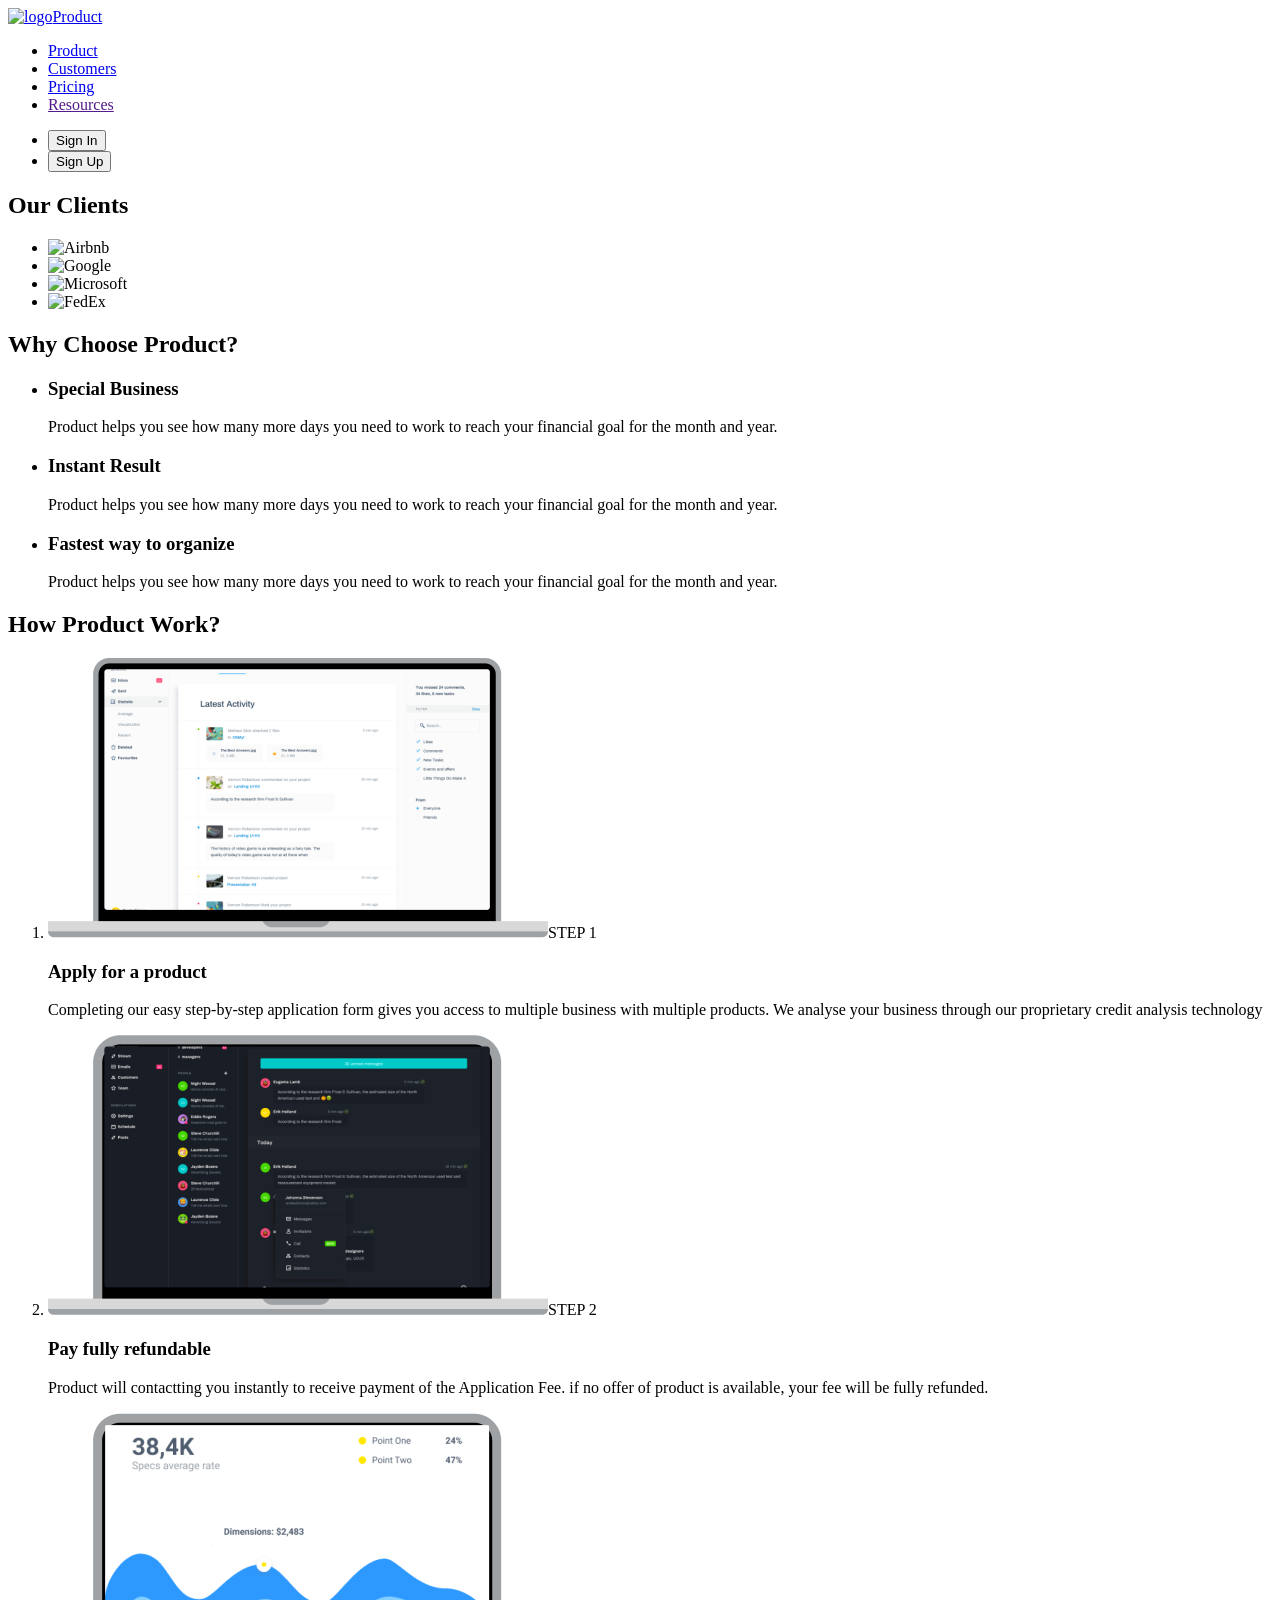
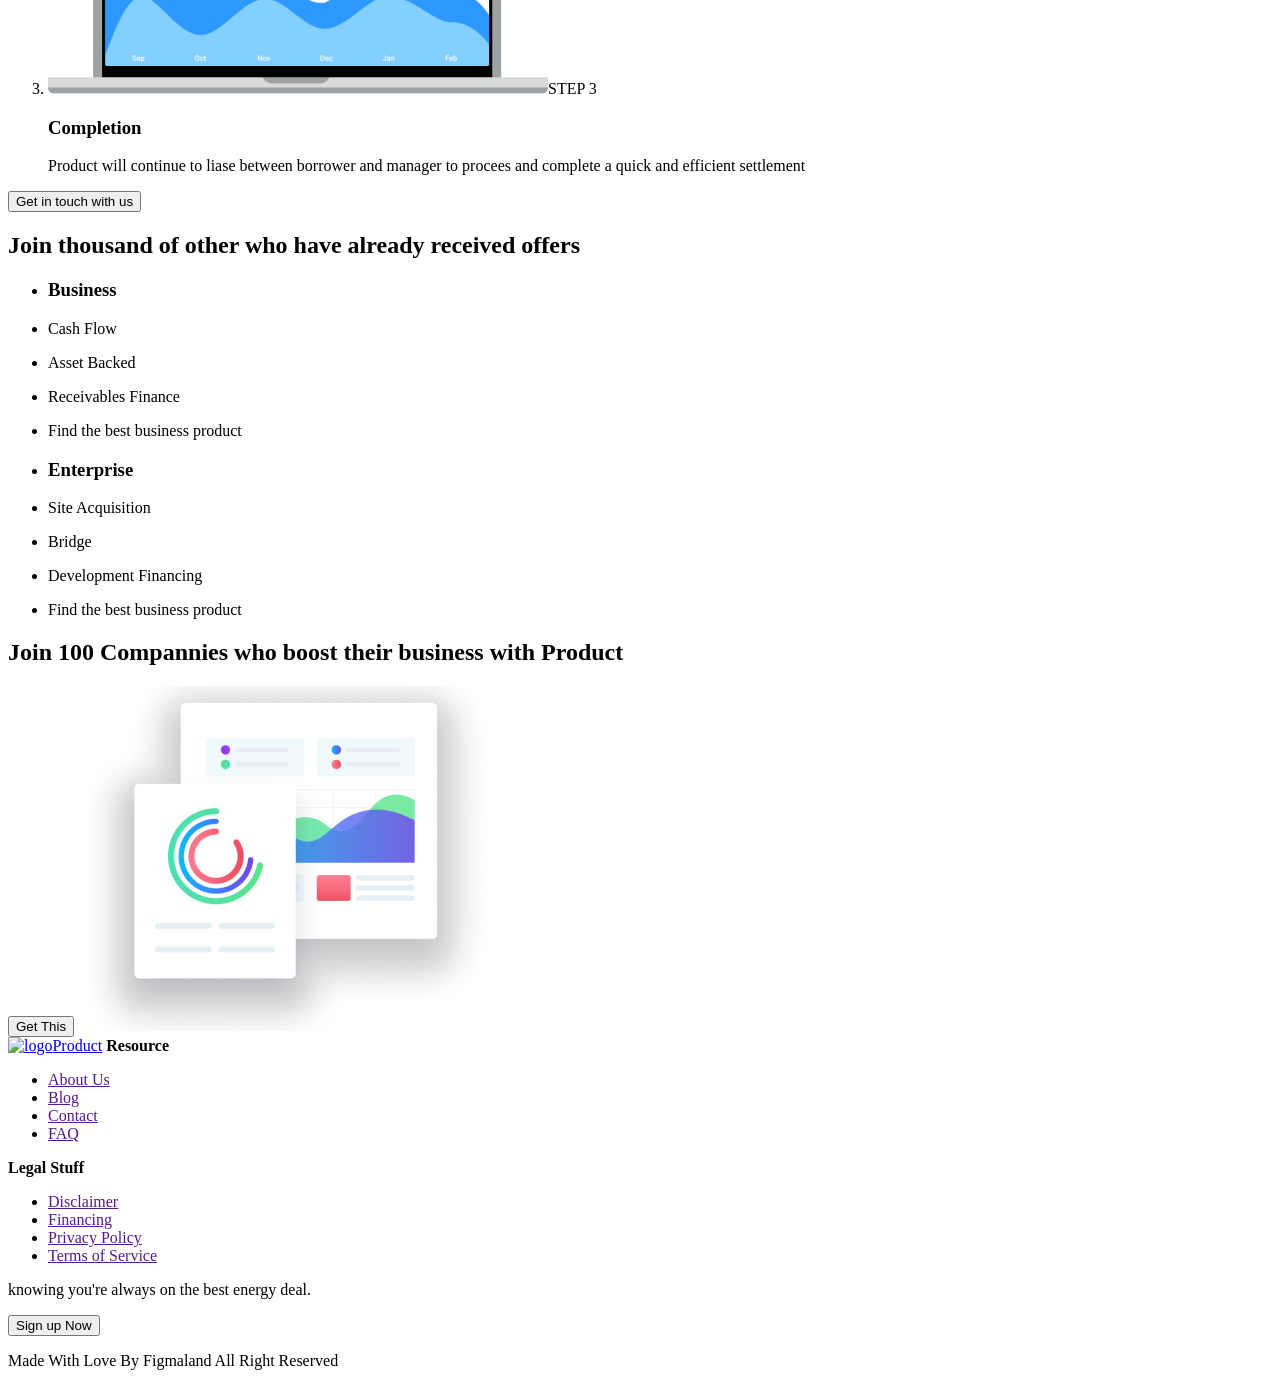
==== customer.html @ 152a93b8 "add markup" ====
<!DOCTYPE html>
<html lang="en">
  <head>
    <meta charset="UTF-8" />
    <meta name="viewport" content="width=device-width, initial-scale=1.0" />
    <title>Bisness promotion</title>
  </head>
  <body>
    <header>
      <nav>
        <a href="./index.html"
          ><img
            src="./images/logo.svg"
            alt="logo"
            width="40"
            height="36"
          />Product</a
        >
        <ul>
          <li><a href="./index.html">Product</a></li>
          <li><a href="./customer.html">Customers</a></li>
          <li><a href="./pricing.html">Pricing</a></li>
          <li><a href="">Resources</a></li>
        </ul>
      </nav>
      <ul>
        <li><button type="button">Sign In</button></li>
        <li><button type="button">Sign Up</button></li>
      </ul>
    </header>
    <main>
      <section>
        <h1>Our Clients</h1>
        <ul>
          <li>
            <img src="images/Airbnb-Logo.svg" alt="Airbnb" />
          </li>
          <li>
            <img src="images/Google-Logo.svg" alt="Google" />
          </li>
          <li>
            <img src="images/Microsoft-Logo.svg" alt="Microsoft" />
          </li>
          <li>
            <img src="images/FedEx-Logo.svg" alt="FedEx" />
          </li>
        </ul>
      </section>
      <section>
        <h2>Why Choose Product?</h2>
        <ul>
          <li>
            <h3>Special Business</h3>
            <p>
              Product helps you see how many more days you need to work to reach
              your financial goal for the month and year.
            </p>
          </li>
          <li>
            <h3>Instant Result</h3>
            <p>
              Product helps you see how many more days you need to work to reach
              your financial goal for the month and year.
            </p>
          </li>
          <li>
            <h3>Fastest way to organize</h3>
            <p>
              Product helps you see how many more days you need to work to reach
              your financial goal for the month and year.
            </p>
          </li>
        </ul>
      </section>
      <section>
        <h2>How Product Work?</h2>
        <ol>
          <li>
            <img src="images/mac1.png" alt="" /><span>STEP 1</span>
            <h3>Apply for a product</h3>
            <p>
              Completing our easy step-by-step application form gives you access
              to multiple business with multiple products. We analyse your
              business through our proprietary credit analysis technology
            </p>
          </li>
          <li>
            <img src="images/mac2.png" alt="" /><span>STEP 2 </span>
            <h3>Pay fully refundable</h3>
            <p>
              Product will contactting you instantly to receive payment of the
              Application Fee. if no offer of product is available, your fee
              will be fully refunded.
            </p>
          </li>
          <li>
            <img src="images/mac3.png" alt="" /><span>STEP 3</span>
            <h3>Completion</h3>
            <p>
              Product will continue to liase between borrower and manager to
              procees and complete a quick and efficient settlement
            </p>
          </li>
        </ol>
        <button type="button">Get in touch with us</button>
      </section>
      <section>
        <h2>Join thousand of other who have already received offers</h2>
        <ul>
          <li>
            <h3>Business</h3>
          </li>
          <li>
            <p>Cash Flow</p>
          </li>
          <li>
            <p>Asset Backed</p>
          </li>
          <li>
            <p>Receivables Finance</p>
          </li>
          <li>
            <p>Find the best business product</p>
          </li>
          <li>
            <h3>Enterprise</h3>
          </li>
          <li>
            <p>Site Acquisition</p>
          </li>
          <li>
            <p>Bridge</p>
          </li>
          <li>
            <p>Development Financing</p>
          </li>
          <li>
            <p>Find the best business product</p>
          </li>
        </ul>
      </section>
      <section>
        <h2>Join 100 Compannies who boost their business with Product</h2>
        <button type="button">Get This</button>
        <img src="images/graphics.png" alt="graphics" />
      </section>
    </main>
    <!-- footer -->
    <footer>
      <a href="./index.html"
        ><img
          src="./images/logo.svg"
          alt="logo"
          width="40"
          height="36"
        />Product</a
      >
      <b>Resource</b>
      <ul>
        <li><a href="">About Us </a></li>
        <li><a href="">Blog</a></li>
        <li><a href="">Contact</a></li>
        <li><a href="">FAQ</a></li>
      </ul>
      <b>Legal Stuff</b>
      <ul>
        <li><a href="">Disclaimer </a></li>
        <li><a href="">Financing</a></li>
        <li><a href="">Privacy Policy</a></li>
        <li><a href="">Terms of Service</a></li>
      </ul>
      <p>knowing you're always on the best energy deal.</p>
      <button type="submit">Sign up Now</button>
      <p>Made With Love By Figmaland All Right Reserved</p>
    </footer>
  </body>
</html>
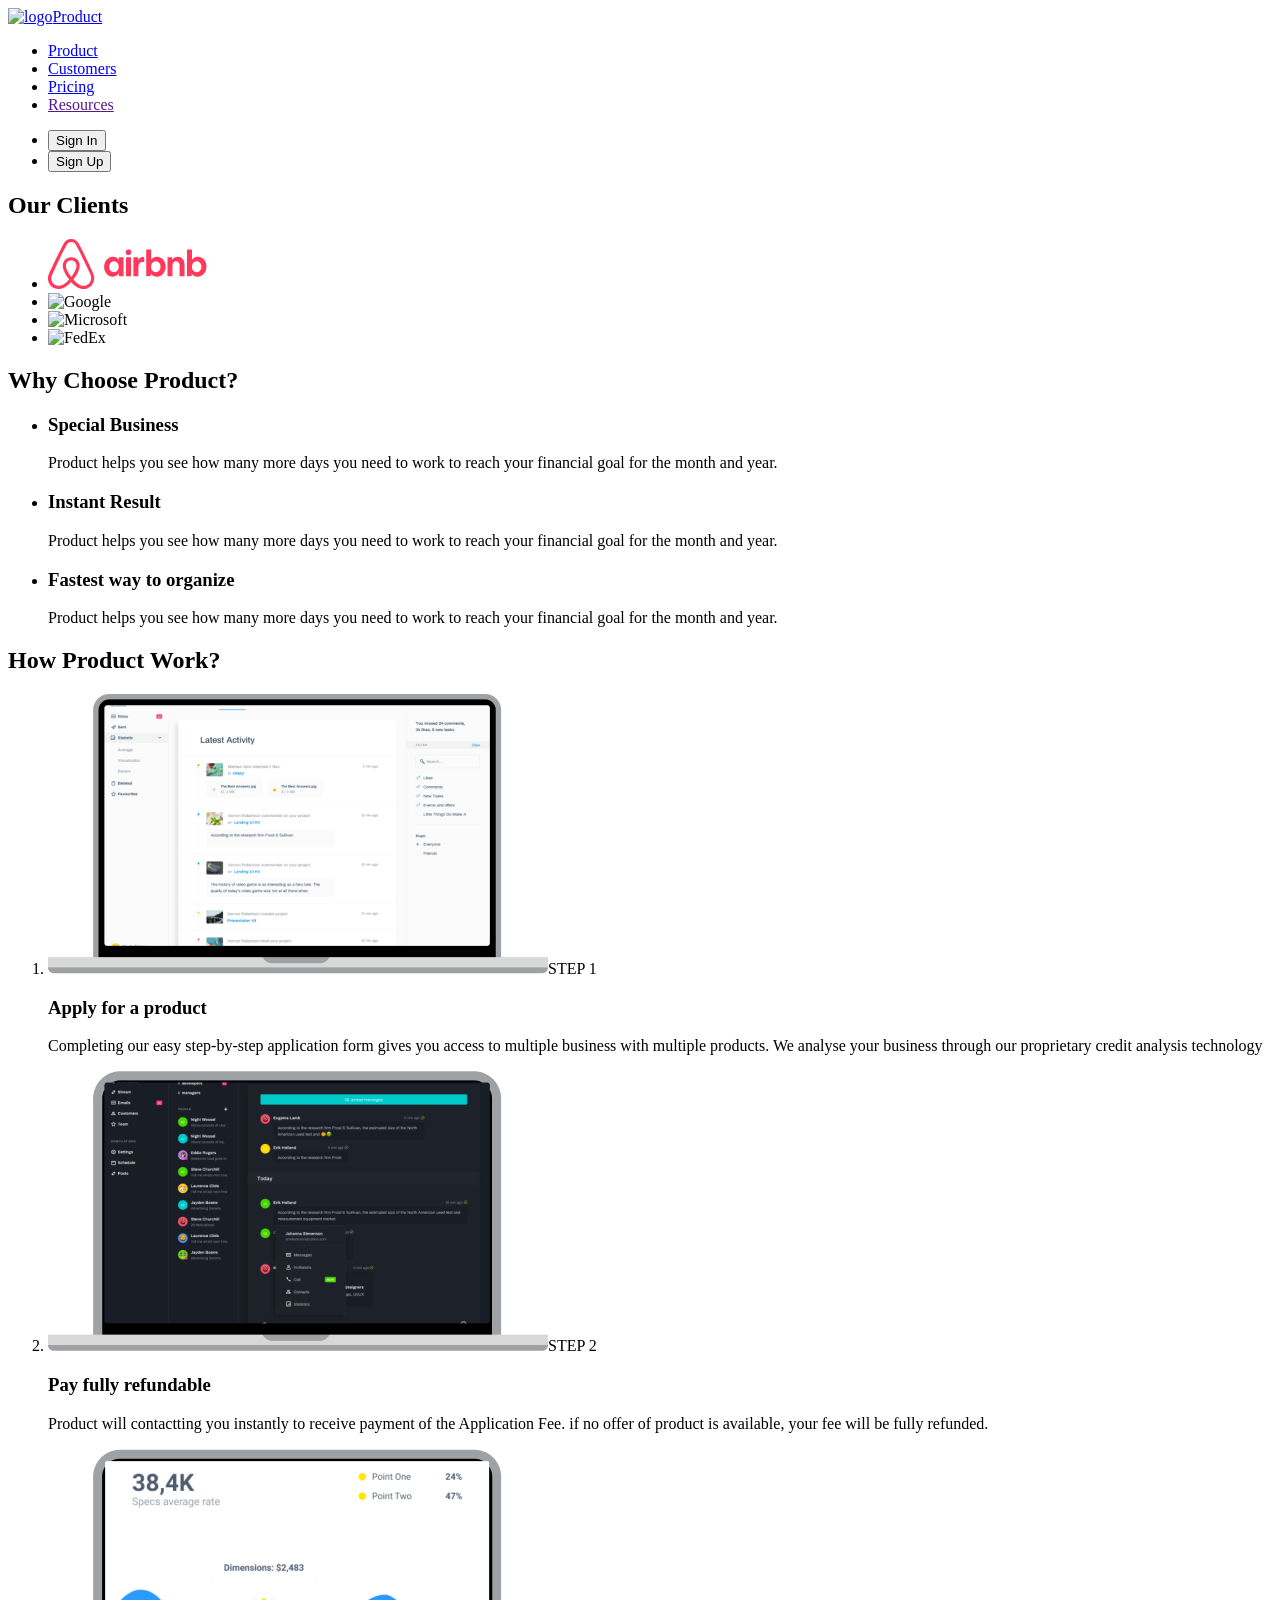
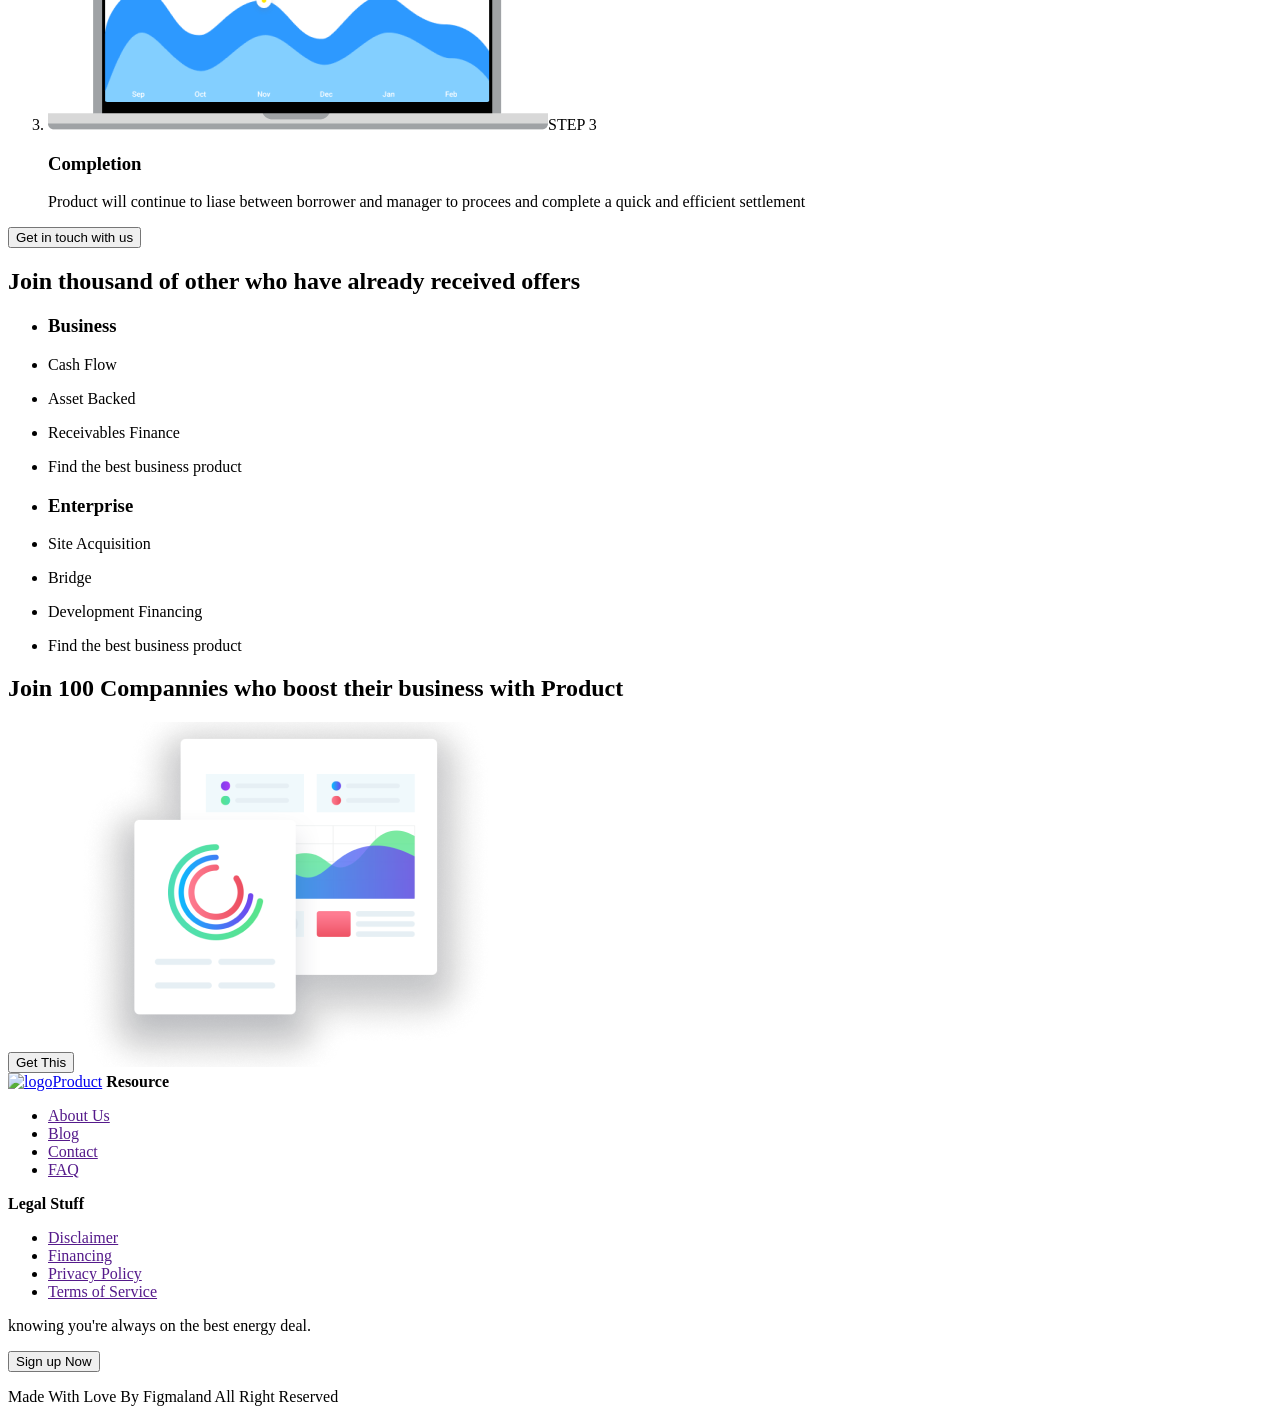
==== commit 79f7a2d6: "add markup" ====
--- a/customer.html
+++ b/customer.html
@@ -33,7 +33,7 @@
         <h1>Our Clients</h1>
         <ul>
           <li>
-            <img src="images/Airbnb-Logo.svg" alt="Airbnb" />
+            <img src="images/Airbnb Logo.svg" alt="Airbnb" />
           </li>
           <li>
             <img src="images/Google-Logo.svg" alt="Google" />
